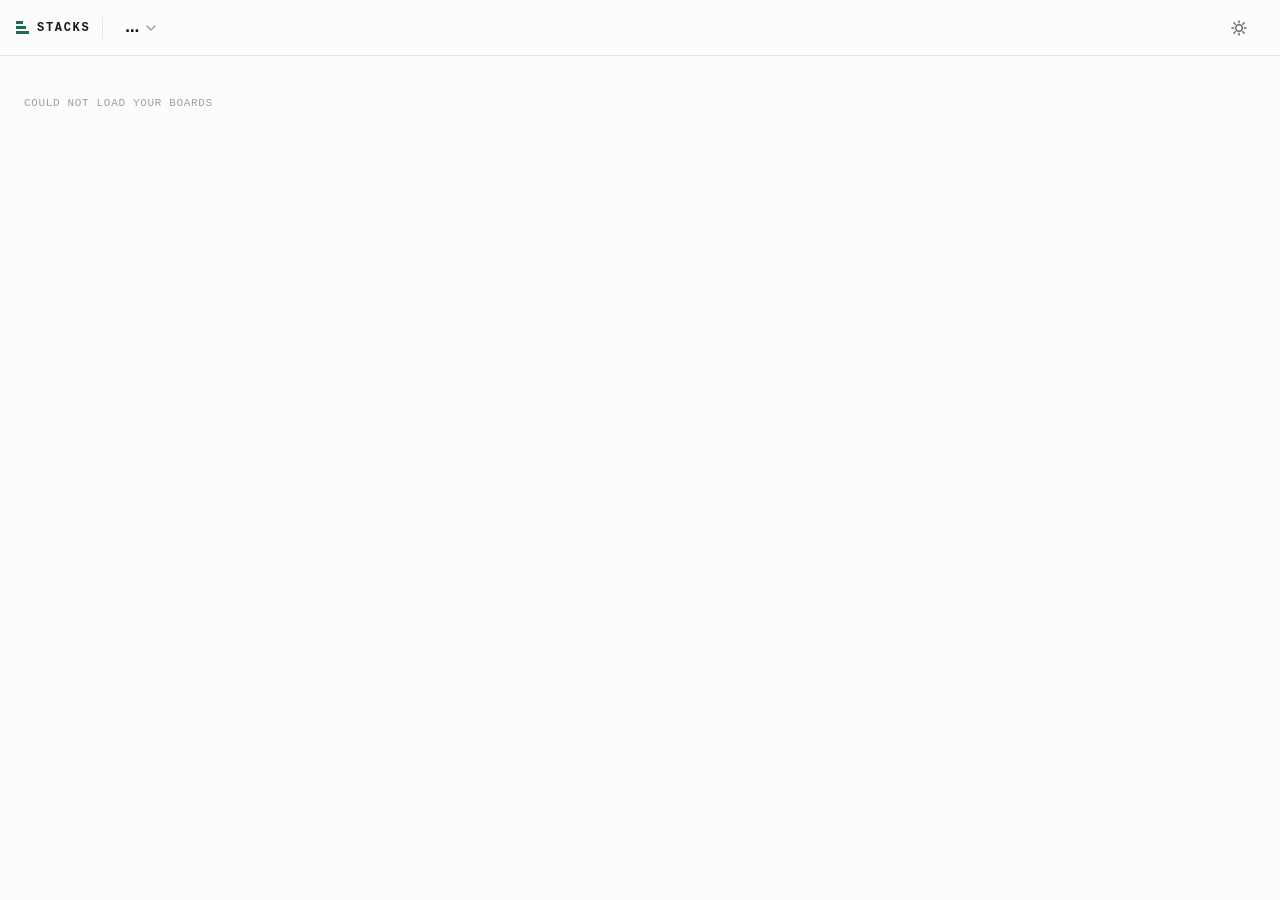
==== app/index.html @ ddd41dc9 "initial commit" ====
<!doctype html>
<html lang="en">
  <head>
    <meta charset="utf-8" />
    <meta name="viewport" content="width=device-width, initial-scale=1, viewport-fit=cover" />
    <meta name="color-scheme" content="light dark" />
    <title>Stacks</title>
    <!-- Relative URLs only: the app serves under /<slug>/app/, so a
         root-absolute /styles.css would resolve against the DOMAIN root. -->
    <link rel="stylesheet" href="styles.css" />
    <script>
      // Apply the saved theme before first paint so there is no flash.
      try {
        var saved = localStorage.getItem("stacks.theme");
        if (saved) document.documentElement.dataset.theme = saved;
      } catch (e) {}
    </script>
  </head>
  <body>
    <a class="skip" href="#board">Skip to board</a>

    <header class="topbar">
      <div class="topbar__group">
        <span class="wordmark">
          <span class="wordmark__mark" aria-hidden="true"></span>
          Stacks
        </span>

        <div class="picker">
          <button class="picker__button" id="board-menu-button" aria-haspopup="true" aria-expanded="false">
            <span id="board-name">…</span>
            <svg width="10" height="6" viewBox="0 0 10 6" aria-hidden="true">
              <path d="M1 1l4 4 4-4" fill="none" stroke="currentColor" stroke-width="1.5" stroke-linecap="round" stroke-linejoin="round" />
            </svg>
          </button>
          <div class="menu" id="board-menu" hidden></div>
        </div>
      </div>

      <div class="topbar__group">
        <button class="iconbutton" id="theme-toggle" title="Switch theme" aria-label="Switch theme">
          <svg class="icon-sun" width="16" height="16" viewBox="0 0 16 16" aria-hidden="true">
            <circle cx="8" cy="8" r="3.25" fill="none" stroke="currentColor" stroke-width="1.5" />
            <path d="M8 .9v1.8M8 13.3v1.8M.9 8h1.8M13.3 8h1.8M2.9 2.9l1.3 1.3M11.8 11.8l1.3 1.3M13.1 2.9l-1.3 1.3M4.2 11.8l-1.3 1.3" stroke="currentColor" stroke-width="1.5" stroke-linecap="round" />
          </svg>
          <svg class="icon-moon" width="16" height="16" viewBox="0 0 16 16" aria-hidden="true">
            <path d="M13.5 9.7A5.8 5.8 0 016.3 2.5a5.8 5.8 0 107.2 7.2z" fill="none" stroke="currentColor" stroke-width="1.5" stroke-linejoin="round" />
          </svg>
        </button>
        <div class="account" id="account"></div>
      </div>
    </header>

    <main id="board" class="board" tabindex="-1">
      <p class="board__status mono" id="status">Loading your board</p>
    </main>

    <div class="sheet" id="sheet" hidden>
      <div class="sheet__scrim" data-close></div>
      <div class="sheet__panel" role="dialog" aria-modal="true" aria-label="Card details">
        <div class="sheet__head">
          <span class="mono eyebrow" id="sheet-column"></span>
          <button class="iconbutton" data-close aria-label="Close">
            <svg width="14" height="14" viewBox="0 0 14 14" aria-hidden="true">
              <path d="M2 2l10 10M12 2L2 12" stroke="currentColor" stroke-width="1.6" stroke-linecap="round" />
            </svg>
          </button>
        </div>
        <textarea class="sheet__title" id="sheet-title" rows="1" placeholder="Card title" maxlength="200"></textarea>
        <label class="mono eyebrow sheet__label" for="sheet-body">Notes</label>
        <textarea class="sheet__body" id="sheet-body" placeholder="Anything worth remembering" maxlength="5000"></textarea>
        <div class="sheet__foot">
          <span class="mono sheet__meta" id="sheet-meta"></span>
          <button class="button button--danger" id="sheet-delete">Delete card</button>
        </div>
      </div>
    </div>

    <div class="toast" id="toast" role="status" aria-live="polite" hidden></div>

    <script type="module" src="app.js"></script>
  </body>
</html>
---- app/styles.css ----
/* Stacks — clean & minimal.
   Two typographic registers carry the whole personality:
   a humanist sans for anything a person wrote, and a letterspaced mono for
   anything the system knows (counts, labels, state, timestamps). */

:root {
  color-scheme: light;

  --paper: #fcfcfb;
  --rail: #f3f3f1;
  --surface: #ffffff;
  --ink: #16181a;
  --muted: #6c7175;
  --faint: #9aa0a4;
  --line: #e5e5e1;
  --line-strong: #d6d6d1;
  --accent: #1c6b58;
  --accent-ink: #ffffff;
  --accent-soft: #e9f1ee;
  --danger: #a8302a;

  --shadow-card: 0 1px 1px rgba(20, 24, 26, 0.03);
  --shadow-lift: 0 18px 40px -12px rgba(20, 24, 26, 0.28), 0 2px 8px rgba(20, 24, 26, 0.08);
  --shadow-pop: 0 12px 32px -8px rgba(20, 24, 26, 0.18), 0 1px 2px rgba(20, 24, 26, 0.08);

  --sans: ui-sans-serif, system-ui, -apple-system, "Segoe UI", Inter, Roboto, "Helvetica Neue", Arial, sans-serif;
  --mono: ui-monospace, SFMono-Regular, "SF Mono", Menlo, Consolas, "Liberation Mono", monospace;

  --r-sm: 6px;
  --r-md: 9px;
  --r-lg: 14px;
  --topbar-h: 56px;
}

:root[data-theme="dark"] {
  color-scheme: dark;

  --paper: #0e1011;
  --rail: #151719;
  --surface: #1a1d1f;
  --ink: #eceeef;
  --muted: #949a9e;
  --faint: #6d7478;
  --line: #262a2d;
  --line-strong: #343a3e;
  --accent: #55c3a0;
  --accent-ink: #06221b;
  --accent-soft: #14261f;
  --danger: #e2726b;

  --shadow-card: none;
  --shadow-lift: 0 20px 44px -12px rgba(0, 0, 0, 0.7), 0 2px 8px rgba(0, 0, 0, 0.5);
  --shadow-pop: 0 14px 34px -8px rgba(0, 0, 0, 0.6);
}

@media (prefers-color-scheme: dark) {
  :root:not([data-theme="light"]) {
    color-scheme: dark;

    --paper: #0e1011;
    --rail: #151719;
    --surface: #1a1d1f;
    --ink: #eceeef;
    --muted: #949a9e;
    --faint: #6d7478;
    --line: #262a2d;
    --line-strong: #343a3e;
    --accent: #55c3a0;
    --accent-ink: #06221b;
    --accent-soft: #14261f;
    --danger: #e2726b;

    --shadow-card: none;
    --shadow-lift: 0 20px 44px -12px rgba(0, 0, 0, 0.7), 0 2px 8px rgba(0, 0, 0, 0.5);
    --shadow-pop: 0 14px 34px -8px rgba(0, 0, 0, 0.6);
  }
}

*,
*::before,
*::after {
  box-sizing: border-box;
}

/* An author `display` beats the UA stylesheet's [hidden] rule, which would
   leave .sheet laid out as a grid and its scrim eating every click. */
[hidden] {
  display: none !important;
}

html,
body {
  height: 100%;
}

body {
  margin: 0;
  background: var(--paper);
  color: var(--ink);
  font-family: var(--sans);
  font-size: 14px;
  line-height: 1.5;
  -webkit-font-smoothing: antialiased;
  overflow: hidden;
}

button,
input,
textarea,
select {
  font: inherit;
  color: inherit;
}

:focus-visible {
  outline: 2px solid var(--accent);
  outline-offset: 2px;
  border-radius: 3px;
}

.mono {
  font-family: var(--mono);
  font-size: 11px;
  letter-spacing: 0.06em;
  text-transform: uppercase;
  font-variant-numeric: tabular-nums;
}

.eyebrow {
  color: var(--faint);
}

.skip {
  position: absolute;
  left: -9999px;
  top: 0;
  z-index: 100;
  padding: 10px 14px;
  background: var(--accent);
  color: var(--accent-ink);
  border-radius: 0 0 var(--r-sm) 0;
  text-decoration: none;
}

.skip:focus {
  left: 0;
}

/* ------------------------------------------------------------------ topbar */

.topbar {
  height: var(--topbar-h);
  padding: 0 16px;
  display: flex;
  align-items: center;
  justify-content: space-between;
  gap: 16px;
  border-bottom: 1px solid var(--line);
  background: var(--paper);
}

.topbar__group {
  display: flex;
  align-items: center;
  gap: 10px;
  min-width: 0;
}

.wordmark {
  display: inline-flex;
  align-items: center;
  gap: 8px;
  font-family: var(--mono);
  font-size: 12px;
  font-weight: 600;
  letter-spacing: 0.14em;
  text-transform: uppercase;
  padding-right: 12px;
  margin-right: 2px;
  border-right: 1px solid var(--line);
  height: 22px;
  white-space: nowrap;
}

/* The mark is the name: three stacked bars, shortest on top. */
.wordmark__mark {
  width: 13px;
  height: 13px;
  display: block;
  background-image: linear-gradient(var(--accent), var(--accent)),
    linear-gradient(var(--accent), var(--accent)),
    linear-gradient(var(--accent), var(--accent));
  background-repeat: no-repeat;
  background-size: 7px 3px, 10px 3px, 13px 3px;
  background-position: 0 0, 0 5px, 0 10px;
}

.picker {
  position: relative;
  min-width: 0;
}

.picker__button {
  display: flex;
  align-items: center;
  gap: 7px;
  max-width: 46vw;
  padding: 5px 9px;
  background: transparent;
  border: 1px solid transparent;
  border-radius: var(--r-sm);
  font-size: 14px;
  font-weight: 550;
  letter-spacing: -0.01em;
  cursor: pointer;
}

.picker__button:hover {
  background: var(--rail);
  border-color: var(--line);
}

.picker__button > span {
  overflow: hidden;
  text-overflow: ellipsis;
  white-space: nowrap;
}

.picker__button svg {
  flex: none;
  color: var(--faint);
}

.menu {
  position: absolute;
  top: calc(100% + 6px);
  left: 0;
  z-index: 50;
  min-width: 240px;
  max-height: 70vh;
  overflow-y: auto;
  padding: 5px;
  background: var(--surface);
  border: 1px solid var(--line);
  border-radius: var(--r-md);
  box-shadow: var(--shadow-pop);
}

.menu__item {
  display: flex;
  align-items: center;
  gap: 8px;
  width: 100%;
  padding: 7px 9px;
  background: none;
  border: 0;
  border-radius: var(--r-sm);
  text-align: left;
  cursor: pointer;
}

.menu__item:hover {
  background: var(--rail);
}

.menu__item[aria-current="true"] {
  color: var(--accent);
  font-weight: 600;
}

.menu__item span {
  overflow: hidden;
  text-overflow: ellipsis;
  white-space: nowrap;
}

.menu__count {
  margin-left: auto;
  color: var(--faint);
}

.menu__rule {
  height: 1px;
  margin: 5px 4px;
  background: var(--line);
}

.iconbutton {
  display: grid;
  place-items: center;
  width: 30px;
  height: 30px;
  flex: none;
  padding: 0;
  background: transparent;
  border: 1px solid transparent;
  border-radius: var(--r-sm);
  color: var(--muted);
  cursor: pointer;
}

.iconbutton:hover {
  background: var(--rail);
  border-color: var(--line);
  color: var(--ink);
}

.icon-moon {
  display: none;
}

:root[data-theme="dark"] .icon-sun {
  display: none;
}

:root[data-theme="dark"] .icon-moon {
  display: block;
}

@media (prefers-color-scheme: dark) {
  :root:not([data-theme="light"]) .icon-sun {
    display: none;
  }
  :root:not([data-theme="light"]) .icon-moon {
    display: block;
  }
}

.account {
  display: flex;
  align-items: center;
  gap: 10px;
  color: var(--faint);
  font-family: var(--mono);
  font-size: 11px;
  letter-spacing: 0.04em;
}

.account a {
  color: var(--muted);
}

.account__email {
  max-width: 22ch;
  overflow: hidden;
  text-overflow: ellipsis;
  white-space: nowrap;
}

@media (max-width: 640px) {
  .account__email {
    display: none;
  }
}

/* ------------------------------------------------------------------- board */

.board {
  height: calc(100dvh - var(--topbar-h));
  display: flex;
  align-items: flex-start;
  gap: 12px;
  padding: 20px 20px 24px;
  overflow-x: auto;
  overflow-y: hidden;
  scrollbar-width: thin;
}

.board:focus {
  outline: none;
}

.board__status {
  color: var(--faint);
  padding: 8px 4px;
}

/* ------------------------------------------------------------------ column */

.column {
  flex: none;
  width: 288px;
  max-height: 100%;
  display: flex;
  flex-direction: column;
  background: var(--rail);
  border: 1px solid var(--line);
  border-radius: var(--r-lg);
  transition: border-color 0.16s ease, background-color 0.16s ease;
}

.column.is-target {
  border-color: var(--accent);
  background: var(--accent-soft);
}

.column__head {
  display: flex;
  align-items: center;
  gap: 8px;
  padding: 11px 12px 9px;
  cursor: grab;
  /* pan-y, not none: a plain touch still scrolls the board. A deliberate
     hold is what picks a column up (see the drag engine in app.js). */
  touch-action: pan-y;
}

.column__head:active {
  cursor: grabbing;
}

.column__name {
  flex: 1;
  min-width: 0;
  padding: 3px 5px;
  margin: -3px -5px;
  background: transparent;
  border: 1px solid transparent;
  border-radius: var(--r-sm);
  font-size: 13px;
  font-weight: 600;
  letter-spacing: -0.005em;
  overflow: hidden;
  text-overflow: ellipsis;
  white-space: nowrap;
  cursor: text;
}

.column__name:hover {
  border-color: var(--line-strong);
}

.column__name:focus {
  background: var(--surface);
  border-color: var(--accent);
  outline: none;
  overflow: visible;
  text-overflow: clip;
}

.column__count {
  flex: none;
  color: var(--faint);
  font-family: var(--mono);
  font-size: 11px;
  font-variant-numeric: tabular-nums;
}

/* Destructive controls stay out of the way until you go looking for them. */
.column__head .iconbutton {
  opacity: 0;
  transition: opacity 0.14s ease;
}

.column:hover .column__head .iconbutton,
.column__head .iconbutton:focus-visible {
  opacity: 1;
}

body.is-dragging .column__head .iconbutton {
  opacity: 0;
}

.column__cards {
  flex: 1;
  min-height: 8px;
  overflow-y: auto;
  overscroll-behavior: contain;
  padding: 0 8px;
  scrollbar-width: thin;
}

.column__foot {
  padding: 6px 8px 8px;
}

/* -------------------------------------------------------------------- card */

.card {
  position: relative;
  margin-bottom: 6px;
  padding: 10px 11px;
  background: var(--surface);
  border: 1px solid var(--line);
  border-radius: var(--r-md);
  box-shadow: var(--shadow-card);
  cursor: pointer;
  touch-action: pan-y;
  user-select: none;
  -webkit-user-select: none;
}

.card:hover {
  border-color: var(--line-strong);
}

.card__title {
  font-size: 13.5px;
  line-height: 1.4;
  letter-spacing: -0.005em;
  overflow-wrap: anywhere;
}

.card__note {
  margin-top: 7px;
  display: flex;
  align-items: center;
  gap: 5px;
  color: var(--faint);
  font-family: var(--mono);
  font-size: 10px;
  letter-spacing: 0.06em;
  text-transform: uppercase;
}

.card__note::before {
  content: "";
  width: 9px;
  height: 7px;
  background-image: linear-gradient(currentColor, currentColor), linear-gradient(currentColor, currentColor), linear-gradient(currentColor, currentColor);
  background-repeat: no-repeat;
  background-size: 9px 1px, 9px 1px, 6px 1px;
  background-position: 0 0, 0 3px, 0 6px;
}

/* Drag: the card lifts off the board and tilts into its direction of travel.
   This is the one place the interface raises its voice. */
.card.is-dragging {
  position: fixed;
  z-index: 60;
  margin: 0;
  cursor: grabbing;
  pointer-events: none;
  border-color: var(--line-strong);
  box-shadow: var(--shadow-lift);
  will-change: transform;
}

.column.is-dragging-column {
  position: fixed;
  z-index: 60;
  cursor: grabbing;
  pointer-events: none;
  opacity: 1;
  box-shadow: var(--shadow-lift);
  will-change: transform;
}

.placeholder {
  margin-bottom: 6px;
  border: 1px dashed var(--line-strong);
  border-radius: var(--r-md);
  background: transparent;
}

.column.is-target .placeholder {
  border-color: var(--accent);
}

.placeholder--column {
  flex: none;
  align-self: stretch;
  margin-bottom: 0;
  border-radius: var(--r-lg);
}

body.is-dragging {
  cursor: grabbing;
}

body.is-dragging .card:not(.is-dragging),
body.is-dragging .column:not(.is-dragging-column) {
  transition: transform 0.19s cubic-bezier(0.2, 0, 0, 1);
}

/* ---------------------------------------------------------------- composer */

.composer {
  width: 100%;
  display: block;
  padding: 8px 10px;
  background: transparent;
  border: 1px solid transparent;
  border-radius: var(--r-md);
  color: var(--muted);
  text-align: left;
  font-size: 13px;
  cursor: pointer;
}

.composer:hover {
  background: var(--surface);
  border-color: var(--line);
  color: var(--ink);
}

.composer__input {
  width: 100%;
  display: block;
  padding: 10px 11px;
  background: var(--surface);
  border: 1px solid var(--accent);
  border-radius: var(--r-md);
  font-size: 13.5px;
  line-height: 1.4;
  resize: none;
  outline: none;
}

.composer__hint {
  display: flex;
  gap: 10px;
  padding: 6px 2px 0;
  color: var(--faint);
}

kbd {
  font-family: var(--mono);
  font-size: 10px;
  letter-spacing: 0.04em;
  padding: 1px 4px;
  border: 1px solid var(--line-strong);
  border-radius: 3px;
}

/* The trailing rail affordance for adding a column. */
.addcolumn {
  flex: none;
  width: 288px;
  padding: 12px;
  background: transparent;
  border: 1px dashed var(--line-strong);
  border-radius: var(--r-lg);
  color: var(--muted);
  text-align: left;
  font-size: 13px;
  cursor: pointer;
}

.addcolumn:hover {
  border-color: var(--accent);
  color: var(--accent);
  border-style: solid;
}

/* ------------------------------------------------------------------ button */

.button {
  padding: 7px 12px;
  background: var(--surface);
  border: 1px solid var(--line-strong);
  border-radius: var(--r-sm);
  font-size: 13px;
  font-weight: 500;
  cursor: pointer;
}

.button:hover {
  border-color: var(--ink);
}

.button--danger {
  color: var(--danger);
  border-color: var(--line);
}

.button--danger:hover {
  border-color: var(--danger);
}

/* ------------------------------------------------------------------- sheet */

.sheet {
  position: fixed;
  inset: 0;
  z-index: 80;
  display: grid;
  place-items: center;
  padding: 20px;
}

.sheet__scrim {
  position: absolute;
  inset: 0;
  background: rgba(16, 20, 22, 0.34);
  animation: fade 0.14s ease;
}

.sheet__panel {
  position: relative;
  width: min(520px, 100%);
  max-height: 84dvh;
  display: flex;
  flex-direction: column;
  padding: 16px;
  background: var(--surface);
  border: 1px solid var(--line);
  border-radius: var(--r-lg);
  box-shadow: var(--shadow-pop);
  animation: rise 0.16s cubic-bezier(0.2, 0, 0, 1);
}

.sheet__head {
  display: flex;
  align-items: center;
  justify-content: space-between;
  gap: 12px;
  margin-bottom: 10px;
}

.sheet__title {
  width: 100%;
  padding: 4px 6px;
  margin: 0 -6px 14px;
  background: transparent;
  border: 1px solid transparent;
  border-radius: var(--r-sm);
  font-size: 19px;
  font-weight: 600;
  line-height: 1.3;
  letter-spacing: -0.02em;
  resize: none;
  overflow: hidden;
}

.sheet__title:hover {
  border-color: var(--line);
}

.sheet__title:focus {
  border-color: var(--accent);
  outline: none;
}

.sheet__label {
  display: block;
  margin-bottom: 6px;
}

.sheet__body {
  flex: 1;
  min-height: 140px;
  padding: 10px 11px;
  background: var(--paper);
  border: 1px solid var(--line);
  border-radius: var(--r-md);
  font-size: 13.5px;
  line-height: 1.55;
  resize: none;
}

.sheet__body:focus {
  border-color: var(--accent);
  outline: none;
}

.sheet__foot {
  display: flex;
  align-items: center;
  justify-content: space-between;
  gap: 12px;
  margin-top: 14px;
}

.sheet__meta {
  color: var(--faint);
}

/* ------------------------------------------------------------------- toast */

.toast {
  position: fixed;
  left: 50%;
  bottom: 22px;
  z-index: 90;
  transform: translateX(-50%);
  padding: 9px 14px;
  background: var(--ink);
  color: var(--paper);
  border-radius: var(--r-sm);
  font-size: 13px;
  box-shadow: var(--shadow-pop);
  animation: rise 0.16s cubic-bezier(0.2, 0, 0, 1);
}

@keyframes fade {
  from {
    opacity: 0;
  }
}

@keyframes rise {
  from {
    opacity: 0;
    transform: translateY(6px);
  }
}

.sheet__panel,
.toast {
  animation-fill-mode: both;
}

.toast {
  transform: translateX(-50%);
}

@media (prefers-reduced-motion: reduce) {
  *,
  *::before,
  *::after {
    animation-duration: 0.01ms !important;
    transition-duration: 0.01ms !important;
  }
}

@media (max-width: 560px) {
  .board {
    padding: 14px 14px 18px;
    scroll-snap-type: x mandatory;
  }
  .column,
  .addcolumn {
    width: 84vw;
    scroll-snap-align: start;
  }
}
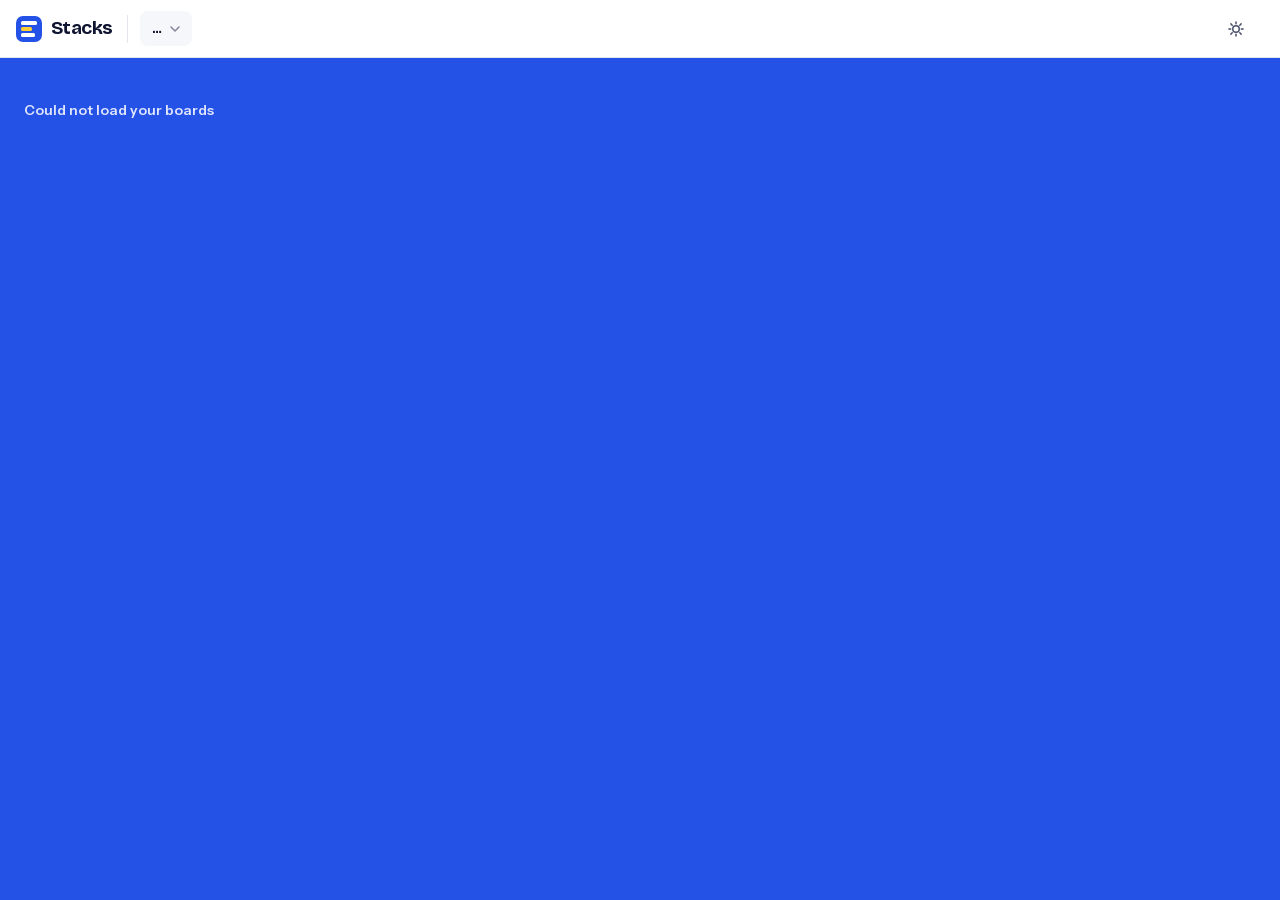
==== commit e73715c2: "design improvements" ====
--- a/app/index.html
+++ b/app/index.html
@@ -7,6 +7,7 @@
     <title>Stacks</title>
     <!-- Relative URLs only: the app serves under /<slug>/app/, so a
          root-absolute /styles.css would resolve against the DOMAIN root. -->
+    <link rel="preload" href="fonts/instrument-sans.woff2" as="font" type="font/woff2" crossorigin />
     <link rel="stylesheet" href="styles.css" />
     <script>
       // Apply the saved theme before first paint so there is no flash.
@@ -22,7 +23,7 @@
     <header class="topbar">
       <div class="topbar__group">
         <span class="wordmark">
-          <span class="wordmark__mark" aria-hidden="true"></span>
+          <span class="wordmark__mark" aria-hidden="true"><i></i><i></i><i></i></span>
           Stacks
         </span>
 
--- a/app/styles.css
+++ b/app/styles.css
@@ -1,78 +1,136 @@
-/* Stacks — clean & minimal.
-   Two typographic registers carry the whole personality:
-   a humanist sans for anything a person wrote, and a letterspaced mono for
-   anything the system knows (counts, labels, state, timestamps). */
+/* Stacks app. Shares its design with the landing page: navy ink, one strong
+   blue, Bricolage Grotesque for names and Instrument Sans for everything else.
+   The board itself sits on the brand blue with light columns and white cards,
+   exactly as the landing page's preview shows it. */
+
+/* Both faces ship in fonts/ (Latin subset, variable weight). Each is under the
+   SIL Open Font License 1.1:
+   Bricolage Grotesque, Copyright 2022 The Bricolage Grotesque Project Authors
+     (https://github.com/ateliertriay/bricolage)
+   Instrument Sans, Copyright 2022 The Instrument Sans Project Authors
+     (https://github.com/Instrument/instrument-sans) */
+
+@font-face {
+  font-family: "Bricolage Grotesque";
+  font-style: normal;
+  font-weight: 600 800;
+  font-display: swap;
+  src: url("fonts/bricolage-grotesque.woff2") format("woff2");
+}
+
+@font-face {
+  font-family: "Instrument Sans";
+  font-style: normal;
+  font-weight: 400 700;
+  font-display: swap;
+  src: url("fonts/instrument-sans.woff2") format("woff2");
+}
 
 :root {
   color-scheme: light;
 
-  --paper: #fcfcfb;
-  --rail: #f3f3f1;
+  --paper: #ffffff;       /* chrome: top bar, sheet, menus */
+  --rail: #f6f7fa;        /* hover fills, recessed inputs */
   --surface: #ffffff;
-  --ink: #16181a;
-  --muted: #6c7175;
-  --faint: #9aa0a4;
-  --line: #e5e5e1;
-  --line-strong: #d6d6d1;
-  --accent: #1c6b58;
+  --ink: #0f1430;
+  --muted: #4a5068;
+  --faint: #80859a;
+  --line: #e4e6ee;
+  --line-strong: #d3d7e3;
+
+  --accent: #2451e6;
+  --accent-press: #1b3fbf;
   --accent-ink: #ffffff;
-  --accent-soft: #e9f1ee;
-  --danger: #a8302a;
-
-  --shadow-card: 0 1px 1px rgba(20, 24, 26, 0.03);
-  --shadow-lift: 0 18px 40px -12px rgba(20, 24, 26, 0.28), 0 2px 8px rgba(20, 24, 26, 0.08);
-  --shadow-pop: 0 12px 32px -8px rgba(20, 24, 26, 0.18), 0 1px 2px rgba(20, 24, 26, 0.08);
-
-  --sans: ui-sans-serif, system-ui, -apple-system, "Segoe UI", Inter, Roboto, "Helvetica Neue", Arial, sans-serif;
-  --mono: ui-monospace, SFMono-Regular, "SF Mono", Menlo, Consolas, "Liberation Mono", monospace;
-
-  --r-sm: 6px;
-  --r-md: 9px;
+  --accent-soft: #e8edff;
+  --danger: #d23b2b;
+  --mint: #1fc79a;
+
+  --canvas: #2451e6;      /* the board's background */
+  --column: #eef0f6;
+  --column-ink: #0f1430;
+  --count: #dfe2ee;
+  --card: #ffffff;
+  --slot: #dfe2ee;        /* drop placeholder */
+  --target: #e8edff;
+  --target-ring: #9fb4ff;
+
+  --shadow-card: 0 1px 0 rgba(16, 22, 49, 0.12);
+  --shadow-lift: 0 18px 36px -14px rgba(13, 20, 64, 0.35), 0 3px 8px rgba(13, 20, 64, 0.1);
+  --shadow-pop: 0 18px 40px -16px rgba(13, 20, 64, 0.3), 0 2px 6px rgba(13, 20, 64, 0.08);
+
+  --display: "Bricolage Grotesque", ui-sans-serif, system-ui, sans-serif;
+  --sans: "Instrument Sans", ui-sans-serif, system-ui, -apple-system, "Segoe UI", Roboto, Arial, sans-serif;
+  --mono: ui-monospace, SFMono-Regular, "SF Mono", Menlo, Consolas, monospace;
+
+  --r-sm: 8px;
+  --r-md: 10px;
   --r-lg: 14px;
-  --topbar-h: 56px;
+  --topbar-h: 58px;
 }
 
 :root[data-theme="dark"] {
   color-scheme: dark;
 
-  --paper: #0e1011;
-  --rail: #151719;
-  --surface: #1a1d1f;
-  --ink: #eceeef;
-  --muted: #949a9e;
-  --faint: #6d7478;
-  --line: #262a2d;
-  --line-strong: #343a3e;
-  --accent: #55c3a0;
-  --accent-ink: #06221b;
-  --accent-soft: #14261f;
-  --danger: #e2726b;
-
-  --shadow-card: none;
-  --shadow-lift: 0 20px 44px -12px rgba(0, 0, 0, 0.7), 0 2px 8px rgba(0, 0, 0, 0.5);
-  --shadow-pop: 0 14px 34px -8px rgba(0, 0, 0, 0.6);
+  --paper: #121834;
+  --rail: #1a2144;
+  --surface: #121834;
+  --ink: #f2f3f8;
+  --muted: #b3b8cf;
+  --faint: #858aa6;
+  --line: #232a4d;
+  --line-strong: #323b68;
+
+  --accent: #3f69ff;
+  --accent-press: #5b7fff;
+  --accent-ink: #ffffff;
+  --accent-soft: #1a2560;
+  --danger: #ff7a66;
+
+  --canvas: #16215f;
+  --column: #0f1530;
+  --column-ink: #f2f3f8;
+  --count: #232a4d;
+  --card: #1b2347;
+  --slot: #232d5c;
+  --target: #1a2560;
+  --target-ring: #3f69ff;
+
+  --shadow-card: 0 1px 0 rgba(0, 0, 0, 0.35);
+  --shadow-lift: 0 20px 40px -14px rgba(0, 0, 0, 0.7), 0 3px 8px rgba(0, 0, 0, 0.4);
+  --shadow-pop: 0 20px 44px -16px rgba(0, 0, 0, 0.7);
 }
 
 @media (prefers-color-scheme: dark) {
   :root:not([data-theme="light"]) {
     color-scheme: dark;
 
-    --paper: #0e1011;
-    --rail: #151719;
-    --surface: #1a1d1f;
-    --ink: #eceeef;
-    --muted: #949a9e;
-    --faint: #6d7478;
-    --line: #262a2d;
-    --line-strong: #343a3e;
-    --accent: #55c3a0;
-    --accent-ink: #06221b;
-    --accent-soft: #14261f;
-    --danger: #e2726b;
-
-    --shadow-card: none;
-    --shadow-lift: 0 20px 44px -12px rgba(0, 0, 0, 0.7), 0 2px 8px rgba(0, 0, 0, 0.5);
-    --shadow-pop: 0 14px 34px -8px rgba(0, 0, 0, 0.6);
+    --paper: #121834;
+    --rail: #1a2144;
+    --surface: #121834;
+    --ink: #f2f3f8;
+    --muted: #b3b8cf;
+    --faint: #858aa6;
+    --line: #232a4d;
+    --line-strong: #323b68;
+
+    --accent: #3f69ff;
+    --accent-press: #5b7fff;
+    --accent-ink: #ffffff;
+    --accent-soft: #1a2560;
+    --danger: #ff7a66;
+
+    --canvas: #16215f;
+    --column: #0f1530;
+    --column-ink: #f2f3f8;
+    --count: #232a4d;
+    --card: #1b2347;
+    --slot: #232d5c;
+    --target: #1a2560;
+    --target-ring: #3f69ff;
+
+    --shadow-card: 0 1px 0 rgba(0, 0, 0, 0.35);
+    --shadow-lift: 0 20px 40px -14px rgba(0, 0, 0, 0.7), 0 3px 8px rgba(0, 0, 0, 0.4);
+    --shadow-pop: 0 20px 44px -16px rgba(0, 0, 0, 0.7);
   }
 }
 
@@ -95,10 +153,10 @@
 
 body {
   margin: 0;
-  background: var(--paper);
+  background: var(--canvas);
   color: var(--ink);
   font-family: var(--sans);
-  font-size: 14px;
+  font-size: 14.5px;
   line-height: 1.5;
   -webkit-font-smoothing: antialiased;
   overflow: hidden;
@@ -113,16 +171,15 @@
 }
 
 :focus-visible {
-  outline: 2px solid var(--accent);
+  outline: 3px solid var(--target-ring);
   outline-offset: 2px;
-  border-radius: 3px;
-}
-
+  border-radius: 6px;
+}
+
+/* The small, system-stated voice: counts, hints, timestamps, labels. */
 .mono {
-  font-family: var(--mono);
-  font-size: 11px;
-  letter-spacing: 0.06em;
-  text-transform: uppercase;
+  font-size: 12.5px;
+  font-weight: 600;
   font-variant-numeric: tabular-nums;
 }
 
@@ -139,6 +196,7 @@
   background: var(--accent);
   color: var(--accent-ink);
   border-radius: 0 0 var(--r-sm) 0;
+  font-weight: 600;
   text-decoration: none;
 }
 
@@ -157,43 +215,50 @@
   gap: 16px;
   border-bottom: 1px solid var(--line);
   background: var(--paper);
+  color: var(--ink);
 }
 
 .topbar__group {
   display: flex;
   align-items: center;
-  gap: 10px;
+  gap: 12px;
   min-width: 0;
 }
 
 .wordmark {
   display: inline-flex;
   align-items: center;
-  gap: 8px;
-  font-family: var(--mono);
-  font-size: 12px;
-  font-weight: 600;
-  letter-spacing: 0.14em;
-  text-transform: uppercase;
-  padding-right: 12px;
-  margin-right: 2px;
+  gap: 9px;
+  padding-right: 14px;
   border-right: 1px solid var(--line);
-  height: 22px;
+  height: 28px;
+  font-family: var(--display);
+  font-size: 19px;
+  font-weight: 700;
+  letter-spacing: -0.03em;
   white-space: nowrap;
 }
 
-/* The mark is the name: three stacked bars, shortest on top. */
+/* Three stacked bars in a blue tile: a column, seen from the side. */
 .wordmark__mark {
-  width: 13px;
-  height: 13px;
+  display: inline-grid;
+  gap: 2px;
+  width: 26px;
+  height: 26px;
+  padding: 5px;
+  border-radius: 7px;
+  background: var(--accent);
+}
+
+.wordmark__mark i {
   display: block;
-  background-image: linear-gradient(var(--accent), var(--accent)),
-    linear-gradient(var(--accent), var(--accent)),
-    linear-gradient(var(--accent), var(--accent));
-  background-repeat: no-repeat;
-  background-size: 7px 3px, 10px 3px, 13px 3px;
-  background-position: 0 0, 0 5px, 0 10px;
-}
+  border-radius: 1.5px;
+  background: #fff;
+}
+
+.wordmark__mark i:nth-child(1) { width: 100%; }
+.wordmark__mark i:nth-child(2) { width: 70%; background: #ffcf33; }
+.wordmark__mark i:nth-child(3) { width: 85%; }
 
 .picker {
   position: relative;
@@ -203,21 +268,21 @@
 .picker__button {
   display: flex;
   align-items: center;
-  gap: 7px;
+  gap: 8px;
   max-width: 46vw;
-  padding: 5px 9px;
-  background: transparent;
+  padding: 6px 11px;
+  background: var(--rail);
   border: 1px solid transparent;
   border-radius: var(--r-sm);
-  font-size: 14px;
-  font-weight: 550;
-  letter-spacing: -0.01em;
+  font-size: 14.5px;
+  font-weight: 600;
   cursor: pointer;
-}
-
-.picker__button:hover {
-  background: var(--rail);
-  border-color: var(--line);
+  transition: border-color 0.15s;
+}
+
+.picker__button:hover,
+.picker__button[aria-expanded="true"] {
+  border-color: var(--line-strong);
 }
 
 .picker__button > span {
@@ -233,28 +298,29 @@
 
 .menu {
   position: absolute;
-  top: calc(100% + 6px);
+  top: calc(100% + 8px);
   left: 0;
   z-index: 50;
-  min-width: 240px;
+  min-width: 260px;
   max-height: 70vh;
   overflow-y: auto;
-  padding: 5px;
+  padding: 6px;
   background: var(--surface);
   border: 1px solid var(--line);
-  border-radius: var(--r-md);
+  border-radius: var(--r-lg);
   box-shadow: var(--shadow-pop);
 }
 
 .menu__item {
   display: flex;
   align-items: center;
-  gap: 8px;
+  gap: 10px;
   width: 100%;
-  padding: 7px 9px;
+  padding: 9px 10px;
   background: none;
   border: 0;
   border-radius: var(--r-sm);
+  font-weight: 500;
   text-align: left;
   cursor: pointer;
 }
@@ -264,6 +330,7 @@
 }
 
 .menu__item[aria-current="true"] {
+  background: var(--accent-soft);
   color: var(--accent);
   font-weight: 600;
 }
@@ -276,20 +343,21 @@
 
 .menu__count {
   margin-left: auto;
-  color: var(--faint);
+  color: inherit;
+  opacity: 0.8;
 }
 
 .menu__rule {
   height: 1px;
-  margin: 5px 4px;
+  margin: 6px 4px;
   background: var(--line);
 }
 
 .iconbutton {
   display: grid;
   place-items: center;
-  width: 30px;
-  height: 30px;
+  width: 32px;
+  height: 32px;
   flex: none;
   padding: 0;
   background: transparent;
@@ -297,11 +365,11 @@
   border-radius: var(--r-sm);
   color: var(--muted);
   cursor: pointer;
+  transition: background-color 0.15s, color 0.15s;
 }
 
 .iconbutton:hover {
   background: var(--rail);
-  border-color: var(--line);
   color: var(--ink);
 }
 
@@ -330,14 +398,31 @@
   display: flex;
   align-items: center;
   gap: 10px;
-  color: var(--faint);
-  font-family: var(--mono);
-  font-size: 11px;
-  letter-spacing: 0.04em;
+  font-size: 14px;
+  color: var(--muted);
 }
 
 .account a {
-  color: var(--muted);
+  color: var(--ink);
+  font-weight: 600;
+  text-decoration: none;
+}
+
+.account a:hover {
+  color: var(--accent);
+}
+
+.account__avatar {
+  display: inline-grid;
+  place-items: center;
+  width: 30px;
+  height: 30px;
+  flex: none;
+  border-radius: 50%;
+  background: var(--mint);
+  color: #0f1430;
+  font-size: 13px;
+  font-weight: 700;
 }
 
 .account__email {
@@ -359,11 +444,12 @@
   height: calc(100dvh - var(--topbar-h));
   display: flex;
   align-items: flex-start;
-  gap: 12px;
+  gap: 14px;
   padding: 20px 20px 24px;
   overflow-x: auto;
   overflow-y: hidden;
   scrollbar-width: thin;
+  scrollbar-color: rgba(255, 255, 255, 0.4) transparent;
 }
 
 .board:focus {
@@ -371,34 +457,35 @@
 }
 
 .board__status {
-  color: var(--faint);
   padding: 8px 4px;
+  color: rgba(255, 255, 255, 0.85);
+  font-size: 14px;
 }
 
 /* ------------------------------------------------------------------ column */
 
 .column {
   flex: none;
-  width: 288px;
+  width: 284px;
   max-height: 100%;
   display: flex;
   flex-direction: column;
-  background: var(--rail);
-  border: 1px solid var(--line);
+  background: var(--column);
+  color: var(--column-ink);
   border-radius: var(--r-lg);
-  transition: border-color 0.16s ease, background-color 0.16s ease;
+  transition: background-color 0.15s, box-shadow 0.15s;
 }
 
 .column.is-target {
-  border-color: var(--accent);
-  background: var(--accent-soft);
+  background: var(--target);
+  box-shadow: inset 0 0 0 2px var(--target-ring);
 }
 
 .column__head {
   display: flex;
   align-items: center;
   gap: 8px;
-  padding: 11px 12px 9px;
+  padding: 12px 10px 10px 14px;
   cursor: grab;
   /* pan-y, not none: a plain touch still scrolls the board. A deliberate
      hold is what picks a column up (see the drag engine in app.js). */
@@ -412,14 +499,13 @@
 .column__name {
   flex: 1;
   min-width: 0;
-  padding: 3px 5px;
-  margin: -3px -5px;
+  padding: 3px 6px;
+  margin: -3px -6px;
   background: transparent;
   border: 1px solid transparent;
   border-radius: var(--r-sm);
-  font-size: 13px;
-  font-weight: 600;
-  letter-spacing: -0.005em;
+  font-size: 14.5px;
+  font-weight: 700;
   overflow: hidden;
   text-overflow: ellipsis;
   white-space: nowrap;
@@ -431,7 +517,7 @@
 }
 
 .column__name:focus {
-  background: var(--surface);
+  background: var(--card);
   border-color: var(--accent);
   outline: none;
   overflow: visible;
@@ -440,16 +526,28 @@
 
 .column__count {
   flex: none;
-  color: var(--faint);
-  font-family: var(--mono);
-  font-size: 11px;
+  min-width: 24px;
+  padding: 1px 8px;
+  border-radius: 999px;
+  background: var(--count);
+  color: var(--muted);
+  font-size: 12.5px;
+  font-weight: 700;
+  text-align: center;
   font-variant-numeric: tabular-nums;
 }
 
 /* Destructive controls stay out of the way until you go looking for them. */
 .column__head .iconbutton {
+  width: 28px;
+  height: 28px;
   opacity: 0;
-  transition: opacity 0.14s ease;
+  transition: opacity 0.14s ease, background-color 0.15s;
+}
+
+.column__head .iconbutton:hover {
+  background: var(--count);
+  color: var(--danger);
 }
 
 .column:hover .column__head .iconbutton,
@@ -478,60 +576,60 @@
 
 .card {
   position: relative;
-  margin-bottom: 6px;
-  padding: 10px 11px;
-  background: var(--surface);
-  border: 1px solid var(--line);
+  margin-bottom: 8px;
+  padding: 11px 12px;
+  background: var(--card);
   border-radius: var(--r-md);
   box-shadow: var(--shadow-card);
   cursor: pointer;
   touch-action: pan-y;
   user-select: none;
   -webkit-user-select: none;
+  transition: box-shadow 0.12s;
 }
 
 .card:hover {
-  border-color: var(--line-strong);
+  box-shadow: var(--shadow-card), inset 0 0 0 2px var(--accent);
+}
+
+.card:focus-visible {
+  outline: none;
+  box-shadow: var(--shadow-card), inset 0 0 0 2px var(--accent), 0 0 0 3px var(--target-ring);
 }
 
 .card__title {
-  font-size: 13.5px;
+  font-size: 14.5px;
+  font-weight: 500;
   line-height: 1.4;
-  letter-spacing: -0.005em;
   overflow-wrap: anywhere;
 }
 
 .card__note {
-  margin-top: 7px;
   display: flex;
   align-items: center;
-  gap: 5px;
+  gap: 6px;
+  margin-top: 8px;
   color: var(--faint);
-  font-family: var(--mono);
-  font-size: 10px;
-  letter-spacing: 0.06em;
-  text-transform: uppercase;
-}
-
+  font-size: 12.5px;
+  font-weight: 600;
+}
+
+/* Two rules: the notes icon, same as the landing page's cards. */
 .card__note::before {
   content: "";
-  width: 9px;
-  height: 7px;
-  background-image: linear-gradient(currentColor, currentColor), linear-gradient(currentColor, currentColor), linear-gradient(currentColor, currentColor);
-  background-repeat: no-repeat;
-  background-size: 9px 1px, 9px 1px, 6px 1px;
-  background-position: 0 0, 0 3px, 0 6px;
-}
-
-/* Drag: the card lifts off the board and tilts into its direction of travel.
-   This is the one place the interface raises its voice. */
+  width: 11px;
+  height: 9px;
+  border-top: 2px solid currentColor;
+  border-bottom: 2px solid currentColor;
+}
+
+/* Drag: the card lifts off the board and tilts into its direction of travel. */
 .card.is-dragging {
   position: fixed;
   z-index: 60;
   margin: 0;
   cursor: grabbing;
   pointer-events: none;
-  border-color: var(--line-strong);
   box-shadow: var(--shadow-lift);
   will-change: transform;
 }
@@ -547,14 +645,9 @@
 }
 
 .placeholder {
-  margin-bottom: 6px;
-  border: 1px dashed var(--line-strong);
+  margin-bottom: 8px;
   border-radius: var(--r-md);
-  background: transparent;
-}
-
-.column.is-target .placeholder {
-  border-color: var(--accent);
+  background: var(--slot);
 }
 
 .placeholder--column {
@@ -562,6 +655,7 @@
   align-self: stretch;
   margin-bottom: 0;
   border-radius: var(--r-lg);
+  background: rgba(255, 255, 255, 0.16);
 }
 
 body.is-dragging {
@@ -576,32 +670,34 @@
 /* ---------------------------------------------------------------- composer */
 
 .composer {
+  display: block;
   width: 100%;
-  display: block;
-  padding: 8px 10px;
+  padding: 9px 10px;
   background: transparent;
-  border: 1px solid transparent;
+  border: 0;
   border-radius: var(--r-md);
   color: var(--muted);
+  font-size: 14px;
+  font-weight: 600;
   text-align: left;
-  font-size: 13px;
   cursor: pointer;
+  transition: background-color 0.15s, color 0.15s;
 }
 
 .composer:hover {
-  background: var(--surface);
-  border-color: var(--line);
-  color: var(--ink);
+  background: var(--count);
+  color: var(--column-ink);
 }
 
 .composer__input {
+  display: block;
   width: 100%;
-  display: block;
-  padding: 10px 11px;
-  background: var(--surface);
-  border: 1px solid var(--accent);
+  padding: 11px 12px;
+  background: var(--card);
+  border: 0;
   border-radius: var(--r-md);
-  font-size: 13.5px;
+  box-shadow: inset 0 0 0 2px var(--accent);
+  font-size: 14.5px;
   line-height: 1.4;
   resize: none;
   outline: none;
@@ -609,50 +705,55 @@
 
 .composer__hint {
   display: flex;
-  gap: 10px;
-  padding: 6px 2px 0;
+  gap: 12px;
+  padding: 8px 2px 0;
   color: var(--faint);
+  font-weight: 500;
 }
 
 kbd {
-  font-family: var(--mono);
-  font-size: 10px;
-  letter-spacing: 0.04em;
-  padding: 1px 4px;
+  padding: 1px 5px;
   border: 1px solid var(--line-strong);
-  border-radius: 3px;
-}
-
-/* The trailing rail affordance for adding a column. */
+  border-bottom-width: 2px;
+  border-radius: 5px;
+  background: var(--card);
+  font-family: var(--sans);
+  font-size: 11.5px;
+  font-weight: 600;
+  color: var(--muted);
+}
+
+/* The trailing affordance for adding a column, sitting on the blue. */
 .addcolumn {
   flex: none;
-  width: 288px;
-  padding: 12px;
-  background: transparent;
-  border: 1px dashed var(--line-strong);
+  width: 284px;
+  padding: 13px 14px;
+  background: rgba(255, 255, 255, 0.16);
+  border: 0;
   border-radius: var(--r-lg);
-  color: var(--muted);
+  color: #fff;
+  font-size: 14.5px;
+  font-weight: 600;
   text-align: left;
-  font-size: 13px;
   cursor: pointer;
+  transition: background-color 0.15s;
 }
 
 .addcolumn:hover {
-  border-color: var(--accent);
-  color: var(--accent);
-  border-style: solid;
+  background: rgba(255, 255, 255, 0.26);
 }
 
 /* ------------------------------------------------------------------ button */
 
 .button {
-  padding: 7px 12px;
+  padding: 9px 16px;
   background: var(--surface);
   border: 1px solid var(--line-strong);
-  border-radius: var(--r-sm);
-  font-size: 13px;
-  font-weight: 500;
+  border-radius: var(--r-md);
+  font-size: 14px;
+  font-weight: 600;
   cursor: pointer;
+  transition: border-color 0.15s, background-color 0.15s, color 0.15s;
 }
 
 .button:hover {
@@ -666,6 +767,8 @@
 
 .button--danger:hover {
   border-color: var(--danger);
+  background: var(--danger);
+  color: #fff;
 }
 
 /* ------------------------------------------------------------------- sheet */
@@ -682,20 +785,21 @@
 .sheet__scrim {
   position: absolute;
   inset: 0;
-  background: rgba(16, 20, 22, 0.34);
+  background: rgba(10, 14, 36, 0.45);
   animation: fade 0.14s ease;
 }
 
 .sheet__panel {
   position: relative;
-  width: min(520px, 100%);
+  display: flex;
+  flex-direction: column;
+  width: min(560px, 100%);
   max-height: 84dvh;
-  display: flex;
-  flex-direction: column;
-  padding: 16px;
+  padding: 20px 22px 22px;
   background: var(--surface);
+  color: var(--ink);
   border: 1px solid var(--line);
-  border-radius: var(--r-lg);
+  border-radius: 18px;
   box-shadow: var(--shadow-pop);
   animation: rise 0.16s cubic-bezier(0.2, 0, 0, 1);
 }
@@ -705,19 +809,28 @@
   align-items: center;
   justify-content: space-between;
   gap: 12px;
-  margin-bottom: 10px;
+  margin-bottom: 8px;
+}
+
+/* The column name above the title reads as a small pill. */
+#sheet-column {
+  padding: 3px 10px;
+  border-radius: 999px;
+  background: var(--accent-soft);
+  color: var(--accent);
 }
 
 .sheet__title {
   width: 100%;
-  padding: 4px 6px;
-  margin: 0 -6px 14px;
+  padding: 4px 8px;
+  margin: 0 -8px 16px;
   background: transparent;
   border: 1px solid transparent;
   border-radius: var(--r-sm);
-  font-size: 19px;
-  font-weight: 600;
-  line-height: 1.3;
+  font-family: var(--display);
+  font-size: 24px;
+  font-weight: 700;
+  line-height: 1.2;
   letter-spacing: -0.02em;
   resize: none;
   overflow: hidden;
@@ -734,22 +847,23 @@
 
 .sheet__label {
   display: block;
-  margin-bottom: 6px;
+  margin-bottom: 8px;
 }
 
 .sheet__body {
   flex: 1;
-  min-height: 140px;
-  padding: 10px 11px;
-  background: var(--paper);
+  min-height: 160px;
+  padding: 12px 14px;
+  background: var(--rail);
   border: 1px solid var(--line);
   border-radius: var(--r-md);
-  font-size: 13.5px;
+  font-size: 15px;
   line-height: 1.55;
   resize: none;
 }
 
 .sheet__body:focus {
+  background: var(--surface);
   border-color: var(--accent);
   outline: none;
 }
@@ -759,11 +873,12 @@
   align-items: center;
   justify-content: space-between;
   gap: 12px;
-  margin-top: 14px;
+  margin-top: 16px;
 }
 
 .sheet__meta {
   color: var(--faint);
+  font-weight: 500;
 }
 
 /* ------------------------------------------------------------------- toast */
@@ -771,16 +886,17 @@
 .toast {
   position: fixed;
   left: 50%;
-  bottom: 22px;
+  bottom: 24px;
   z-index: 90;
+  padding: 11px 16px;
+  background: #0f1430;
+  color: #fff;
+  border-radius: var(--r-md);
+  font-size: 14px;
+  font-weight: 500;
+  box-shadow: var(--shadow-pop);
   transform: translateX(-50%);
-  padding: 9px 14px;
-  background: var(--ink);
-  color: var(--paper);
-  border-radius: var(--r-sm);
-  font-size: 13px;
-  box-shadow: var(--shadow-pop);
-  animation: rise 0.16s cubic-bezier(0.2, 0, 0, 1);
+  animation: rise 0.16s cubic-bezier(0.2, 0, 0, 1) both;
 }
 
 @keyframes fade {
@@ -796,13 +912,20 @@
   }
 }
 
-.sheet__panel,
+.sheet__panel {
+  animation-fill-mode: both;
+}
+
+/* The toast centres itself with a transform, so it rises with its own. */
 .toast {
-  animation-fill-mode: both;
-}
-
-.toast {
-  transform: translateX(-50%);
+  animation-name: toast-rise;
+}
+
+@keyframes toast-rise {
+  from {
+    opacity: 0;
+    transform: translate(-50%, 6px);
+  }
 }
 
 @media (prefers-reduced-motion: reduce) {
@@ -815,10 +938,23 @@
 }
 
 @media (max-width: 560px) {
+  .topbar {
+    padding: 0 12px;
+    gap: 10px;
+  }
+
+  /* The mark alone carries the brand on a phone; the board name needs the room. */
+  .wordmark {
+    font-size: 0;
+    gap: 0;
+    padding-right: 10px;
+  }
+
   .board {
     padding: 14px 14px 18px;
     scroll-snap-type: x mandatory;
   }
+
   .column,
   .addcolumn {
     width: 84vw;
